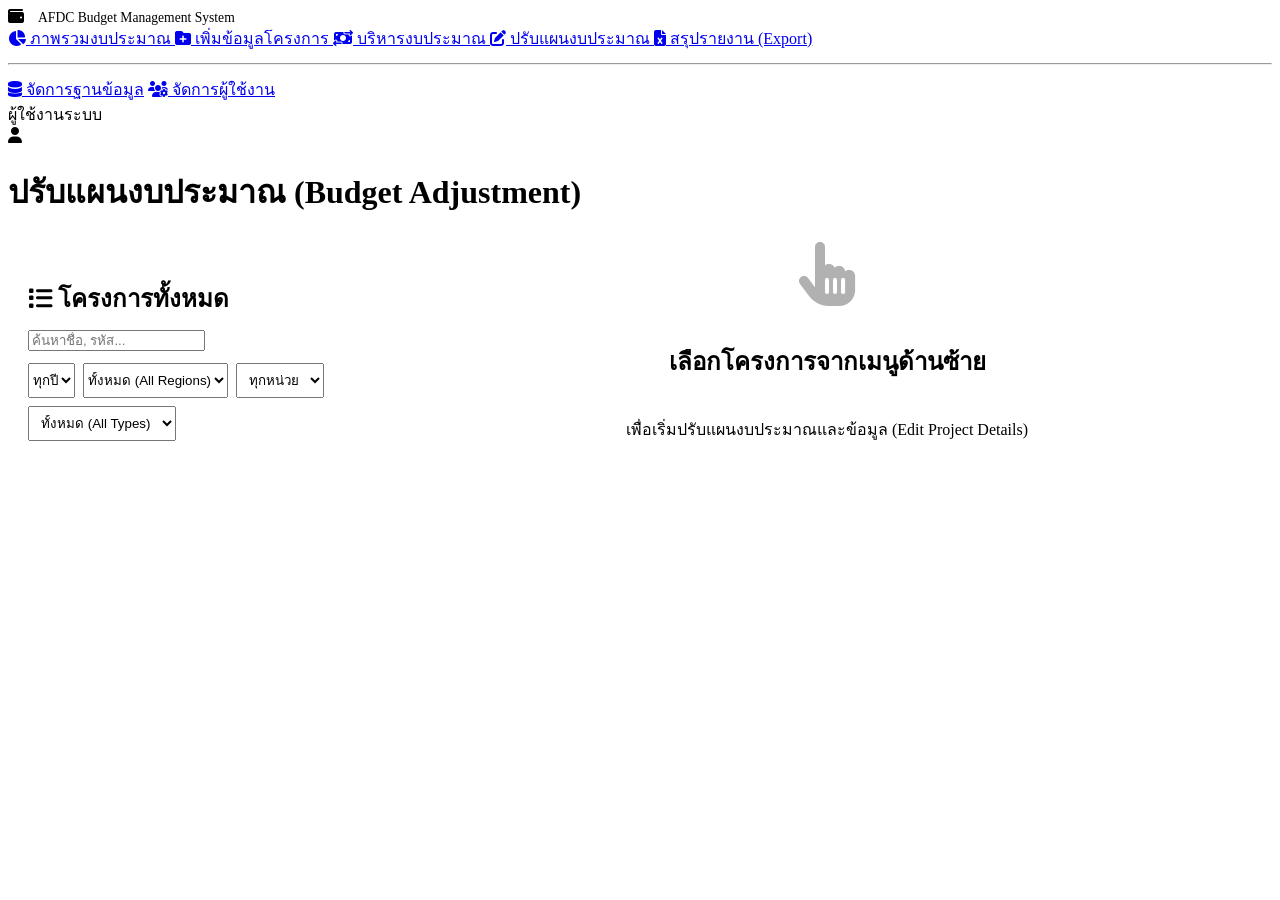
==== budget-adjustment.html @ 1e8126de "Add files via upload" ====
<!DOCTYPE html>
<html lang="th">

<head>
    <meta charset="UTF-8">
    <meta name="viewport" content="width=device-width, initial-scale=1.0">
    <title>AFDC Budget Management System - ปรับแผนงบประมาณ</title>
    <!-- Google Fonts -->
    <link href="https://fonts.googleapis.com/css2?family=Inter:wght@400;500;600;700&display=swap" rel="stylesheet">
    <!-- FontAwesome for Icons -->
    <link rel="stylesheet" href="https://cdnjs.cloudflare.com/ajax/libs/font-awesome/6.4.0/css/all.min.css">
    <!-- Custom CSS -->
    <link rel="stylesheet" href="css/style.css">
    <style>
        .split-layout {
            display: grid;
            grid-template-columns: 350px 1fr;
            gap: 24px;
            align-items: start;
        }

        .project-list-items {
            max-height: 600px;
            overflow-y: auto;
            border-top: 1px solid var(--border-color);
        }

        .project-item {
            padding: 16px;
            border-bottom: 1px solid var(--border-color);
            cursor: pointer;
            transition: var(--transition);
        }

        .project-item:hover {
            background-color: var(--secondary-color);
        }

        .project-item.active {
            background-color: rgba(37, 99, 235, 0.05);
            border-left: 3px solid var(--primary-color);
        }

        .project-item-title {
            font-weight: 600;
            color: var(--text-main);
            margin-bottom: 4px;
        }

        .project-item-subtitle {
            font-size: 0.85rem;
            color: var(--text-muted);
            margin-bottom: 8px;
        }

        .project-item-budget {
            font-weight: 600;
            color: var(--primary-color);
            font-size: 0.9rem;
        }

        /* Hide elements dynamically */
        .hidden {
            display: none !important;
        }
    </style>
</head>

<body>

    <!-- Sidebar -->
    <aside class="sidebar">
        <div class="sidebar-brand">
            <i class="fa-solid fa-wallet"></i>
            <span style="font-size: 0.85em; margin-left: 10px;">AFDC Budget Management System</span>
        </div>
        <nav class="sidebar-nav">
            <a href="index.html" class="nav-link">
                <i class="fa-solid fa-chart-pie"></i> ภาพรวมงบประมาณ
            </a>
            <a href="project-entry.html" class="nav-link">
                <i class="fa-solid fa-folder-plus"></i> เพิ่มข้อมูลโครงการ
            </a>
            <a href="budget-management.html" class="nav-link">
                <i class="fa-solid fa-money-bill-transfer"></i> บริหารงบประมาณ
            </a>
            <a href="budget-adjustment.html" class="nav-link active">
                <i class="fa-solid fa-pen-to-square"></i> ปรับแผนงบประมาณ
            </a>
            <a href="report.html" class="nav-link">
                <i class="fa-solid fa-file-excel"></i> สรุปรายงาน (Export)
            </a>
            <hr style="border-color: var(--sidebar-border); margin: 12px 0;">
            <a href="system-settings.html" class="nav-link"><i class="fa-solid fa-database"></i> จัดการฐานข้อมูล</a>
            <a href="user-management.html" class="nav-link"><i class="fa-solid fa-users-gear"></i> จัดการผู้ใช้งาน</a>
        </nav>
    </aside>

    <!-- Main Content -->
    <main class="main-wrapper">
        <header class="top-header">
            <div class="header-user">
                <span>ผู้ใช้งานระบบ</span>
                <div class="avatar"><i class="fa-solid fa-user"></i></div>
            </div>
        </header>

        <div class="content-area">
            <div class="page-header">
                <h1 class="page-title">ปรับแผนงบประมาณ (Budget Adjustment)</h1>
            </div>

            <div class="split-layout">

                <!-- Left Panel: Project List & Search -->
                <div class="card" style="padding: 0; overflow: hidden; height: fit-content;">
                    <div
                        style="padding: 20px; border-bottom: 1px solid var(--border-color); background: var(--secondary-color);">
                        <h2 class="card-title" style="margin-bottom: 12px;"><i class="fa-solid fa-list"></i>
                            โครงการทั้งหมด</h2>
                        <input type="text" id="searchInput" class="form-control" placeholder="ค้นหาชื่อ, รหัส..."
                            oninput="renderProjectList()" style="margin-bottom: 12px;">

                        <div style="display: flex; gap: 8px; flex-wrap: wrap;">
                            <select id="filterFiscalYear" class="form-control" onchange="renderProjectList()">
                                <option value="all">ทุกปี</option>
                            </select>
                            <select id="filterRegion" class="form-control"
                                onchange="updateUnitsFilter(); filterProjects();">
                                <option value="all">ทั้งหมด (All Regions)</option>
                            </select>
                            <select id="filterUnit" class="form-control" style="padding: 8px;"
                                onchange="renderProjectList()">
                                <option value="all">ทุกหน่วย</option>
                            </select>
                            <select id="filterProjectType" class="form-control" style="padding: 8px;"
                                onchange="renderProjectList()">
                                <option value="all">ทั้งหมด (All Types)</option>
                            </select>
                        </div>
                    </div>
                    <div class="project-list-items" id="projectListContainer">
                        <!-- Rendered by JS -->
                    </div>
                </div>

                <!-- Right Panel: Management Area -->
                <div id="managementArea" class="hidden">
                    <div class="card">
                        <h2 class="card-title"><i class="fa-solid fa-pen-to-square"></i> แก้ไขข้อมูลโครงการ (Edit
                            Project)</h2>
                        <form id="editProjectForm" onsubmit="handleEditProjectSubmit(event)">

                            <h3
                                style="margin-top: 10px; margin-bottom: 10px; font-size: 1rem; color: var(--primary-color);">
                                1. ข้อมูลทั่วไปและที่ตั้ง</h3>
                            <div class="form-row">
                                <div class="form-group">
                                    <label class="form-label">ปีงบประมาณ *</label>
                                    <select id="fieldFiscalYear" class="form-control" required>
                                        <option value="">-- เลือกปีงบประมาณ --</option>
                                    </select>
                                </div>
                                <div class="form-group">
                                    <label class="form-label">สำนักงานภาค (Region) *</label>
                                    <select id="fieldRegion" class="form-control" required onchange="updateUnitsEdit()">
                                        <option value="">-- กรูณาเลือกภาค --</option>
                                    </select>
                                </div>
                                <div class="form-group">
                                    <label class="form-label">หน่วย (Unit) *</label>
                                    <select id="fieldUnit" class="form-control" required>
                                        <option value="">-- กรูณาเลือกภาคก่อน --</option>
                                    </select>
                                </div>
                            </div>
                            <div class="form-row">
                                <div class="form-group">
                                    <label class="form-label">ประเภทโครงการ *</label>
                                    <select id="fieldProjectType" class="form-control" required
                                        onchange="updateSubItemEdit()">
                                        <option value="">-- เลือกประเภทโครงการ --</option>
                                    </select>
                                </div>
                                <div class="form-group">
                                    <label class="form-label">มิติงาน *</label>
                                    <input type="text" id="fieldWorkDim" class="form-control" required>
                                </div>
                            </div>
                            <div class="form-group">
                                <label class="form-label">รายการย่อย (Sub-item) *</label>
                                <input type="text" id="fieldSubItem" class="form-control" required>
                            </div>

                            <div class="form-row">
                                <div class="form-group"><label class="form-label">หมู่ที่ (Moo)</label><input
                                        type="text" id="fieldMoo" class="form-control"></div>
                                <div class="form-group"><label class="form-label">บ้าน (Village) *</label><input
                                        type="text" id="fieldVillage" class="form-control" required></div>
                                <div class="form-group"><label class="form-label">ตำบล (Tambon) *</label><input
                                        type="text" id="fieldTambon" class="form-control" required></div>
                            </div>
                            <div class="form-row">
                                <div class="form-group"><label class="form-label">อำเภอ (Amphoe) *</label><input
                                        type="text" id="fieldAmphoe" class="form-control" required></div>
                                <div class="form-group"><label class="form-label">จังหวัด (Province) *</label><input
                                        type="text" id="fieldProvince" class="form-control" required></div>
                            </div>

                            <h3
                                style="margin-top: 20px; margin-bottom: 10px; font-size: 1rem; color: var(--primary-color);">
                                2. งบประมาณและรหัสกิจกรรม</h3>
                            <div class="form-row">
                                <div class="form-group">
                                    <label class="form-label">ประเภทงบประมาณ *</label>
                                    <select id="fieldBudgetType" class="form-control" required>
                                        <option value="งบหลัก">งบหลัก</option>
                                        <option value="งบเสริม">งบเสริม</option>
                                        <option value="งบ กกล.">งบ กกล.</option>
                                        <option value="งบ รร.ตชด.">งบ รร.ตชด.</option>
                                    </select>
                                </div>
                                <div class="form-group">
                                    <label class="form-label">งบประมาณที่ได้รับอนุมัติ (หากเปลี่ยนจะกระทบยอดคงเหลือ)
                                        *</label>
                                    <input type="number" step="0.01" min="0" id="fieldBudgetAmount" class="form-control"
                                        required>
                                </div>
                            </div>
                            <div class="form-row">
                                <div class="form-group"><label class="form-label">รหัสศูนย์ต้นทุน</label><input
                                        type="text" id="fieldCostCenter" class="form-control"></div>
                                <div class="form-group"><label class="form-label">รหัสแหล่งของเงิน</label><input
                                        type="text" id="fieldFundingSource" class="form-control" required></div>
                                <div class="form-group"><label class="form-label">รหัสงบประมาณ</label><input type="text"
                                        id="fieldBudgetCode" class="form-control" required></div>
                            </div>
                            <div class="form-row">
                                <div class="form-group"><label class="form-label">รหัสกิจกรรมหลัก</label><input
                                        type="text" id="fieldMainActivity" class="form-control">
                                </div>
                                <div class="form-group"><label class="form-label">รหัสกิจกรรมย่อย</label><input
                                        type="text" id="fieldSubActivity" class="form-control">
                                </div>
                            </div>
                            <div class="form-row">
                                <div class="form-group"><label class="form-label">รหัสงบประมาณ บก.ทท.</label><input
                                        type="text" id="fieldRtarfCode" class="form-control" required></div>
                                <div class="form-group"><label class="form-label">รหัสงบประมาณ นทพ.</label><input
                                        type="text" id="fieldAfdcCode" class="form-control" required></div>
                            </div>

                            <div style="text-align: right; margin-top: 16px;">
                                <button type="submit" class="btn btn-primary"><i class="fa-solid fa-save"></i>
                                    บันทึกการปรับแผน (Save Changes)</button>
                            </div>
                        </form>
                    </div>
                </div>

                <!-- Placeholder when nothing selected -->
                <div id="placeholderArea"
                    style="display: flex; flex-direction: column; align-items: center; justify-content: center; height: 100%; color: var(--text-muted);">
                    <i class="fa-solid fa-hand-pointer" style="font-size: 4rem; margin-bottom: 16px; opacity: 0.3;"></i>
                    <h2>เลือกโครงการจากเมนูด้านซ้าย</h2>
                    <p>เพื่อเริ่มปรับแผนงบประมาณและข้อมูล (Edit Project Details)</p>
                </div>

            </div>
        </div>
    </main>

    <script src="js/app.js"></script>
    <script>
        let selectedProjectId = null;

        async function pageInit() {
            await initData();
            // Populate Fiscal Year
            const fySelect = document.getElementById('fieldFiscalYear');
            fySelect.innerHTML = '<option value="">-- เลือกปีงบประมาณ --</option>';
            const currentBEYear = new Date().getFullYear() + 543;
            for (let y = currentBEYear + 2; y >= currentBEYear - 5; y--) {
                fySelect.innerHTML += `<option value="${y}">${y}</option>`;
            }

            // Populate Fiscal Year filter for sidebar
            const fyFilter = document.getElementById('filterFiscalYear');
            fyFilter.innerHTML = '<option value="all">ทุกปี</option>';
            for (let y = currentBEYear + 2; y >= currentBEYear - 5; y--) {
                fyFilter.innerHTML += `<option value="${y}">${y}</option>`;
            }

            // Populate Filters
            const filterRegion = document.getElementById('filterRegion');
            filterRegion.innerHTML = '<option value="all">ทั้งหมด (All Regions)</option>';
            systemSettings.regions.forEach(r => { filterRegion.innerHTML += `<option value="${r}">${r}</option>`; });

            const filterType = document.getElementById('filterProjectType');
            filterType.innerHTML = '<option value="all">ทั้งหมด (All Types)</option>';
            systemSettings.projectTypes.forEach(t => { filterType.innerHTML += `<option value="${t.code}">${t.name}</option>`; });

            // Populate Form Fields
            const fieldRegion = document.getElementById('fieldRegion');
            fieldRegion.innerHTML = '<option value="">-- กรูณาเลือกภาค --</option>';
            systemSettings.regions.forEach(r => { fieldRegion.innerHTML += `<option value="${r}">${r}</option>`; });

            const fieldType = document.getElementById('fieldProjectType');
            fieldType.innerHTML = '<option value="">-- เลือกประเภทโครงการ --</option>';
            systemSettings.projectTypes.forEach(t => { fieldType.innerHTML += `<option value="${t.code}">${t.name}</option>`; });

            renderProjectList();
        }

        function updateUnitsFilter() {
            const region = document.getElementById('filterRegion').value;
            const unitSelect = document.getElementById('filterUnit');
            renderProjectList();
        }

        function renderProjectList() {
            const container = document.getElementById('projectListContainer');
            const search = document.getElementById('searchInput').value.toLowerCase();
            const filterFY = document.getElementById('filterFiscalYear').value;
            const filterRegion = document.getElementById('filterRegion').value;
            const filterUnit = document.getElementById('filterUnit').value;
            const filterType = document.getElementById('filterProjectType').value;

            container.innerHTML = '';

            const filteredProjects = projects.filter(p => {
                let match = true;
                if (filterFY !== 'all' && p.fiscalYear !== filterFY) match = false;
                if (filterRegion !== 'all' && p.region !== filterRegion) match = false;
                if (filterUnit !== 'all' && p.unit !== filterUnit) match = false;
                if (filterType !== 'all' && p.projectType !== filterType) match = false;

                // Search logic (Subitem, Unit, Codes)
                if (search) {
                    const searchStr = `${p.subItem} ${p.unit} ${p.budgetCode} ${p.rtarfCode} ${p.afdcCode}`.toLowerCase();
                    if (!searchStr.includes(search)) match = false;
                }
                return match;
            });

            if (filteredProjects.length === 0) {
                container.innerHTML = '<div style="padding: 20px; text-align: center; color: var(--text-muted);">ไม่พบข้อมูลโครงการ</div>';
                return;
            }

            filteredProjects.forEach(p => {
                // Determine display name
                const displayName = p.subItem ? p.subItem :
                    (p.budgetCode || p.rtarfCode || "โครงการไม่มีชื่อ");

                const div = document.createElement('div');
                div.className = `project-item ${p.id === selectedProjectId ? 'active' : ''}`;
                div.onclick = () => selectProject(p.id);

                div.innerHTML = `
                    <div class="project-item-title">${displayName}</div>
                    <div class="project-item-subtitle">${p.region} | ${p.unit}</div>
                    <div class="project-item-budget">คงเหลือ: ${formatCurrency(p.remainingBudget)}</div>
                `;
                container.appendChild(div);
            });
        }

        function updateUnitsEdit() {
            const region = document.getElementById('fieldRegion').value;
            const unitSelect = document.getElementById('fieldUnit');
            unitSelect.innerHTML = '<option value="">-- กรูณาเลือกภาคก่อน --</option>';

            if (region !== '' && systemSettings.units[region]) {
                systemSettings.units[region].forEach(unit => {
                    unitSelect.innerHTML += `<option value="${unit}">${unit}</option>`;
                });
            }
        }

        function updateSubItemEdit() {
            const typeCode = document.getElementById('fieldProjectType').value;
            const subItemSelect = document.getElementById('fieldSubItem');
            subItemSelect.innerHTML = '<option value="">-- เลือกรายการย่อย --</option>';

            if (typeCode && systemSettings.subItems[typeCode]) {
                systemSettings.subItems[typeCode].forEach(item => {
                    subItemSelect.innerHTML += `<option value="${item}">${item}</option>`;
                });
            }
        }

        function selectProject(id) {
            selectedProjectId = id;
            renderProjectList(); // Update active state class

            const project = getProject(id);
            if (!project) return;

            // Toggle visibility
            document.getElementById('placeholderArea').classList.add('hidden');
            document.getElementById('managementArea').classList.remove('hidden');

            // Pre-fill Edit Form
            document.getElementById('fieldFiscalYear').value = project.fiscalYear || '';
            document.getElementById('fieldRegion').value = project.region || '';
            updateUnitsEdit();
            document.getElementById('fieldUnit').value = project.unit || '';
            document.getElementById('fieldProjectType').value = project.projectType || '';
            updateSubItemEdit();
            document.getElementById('fieldSubItem').value = project.subItem || '';
            document.getElementById('fieldWorkDim').value = project.workDim || '';

            // Location
            if (project.location) {
                document.getElementById('fieldMoo').value = project.location.moo || '';
                document.getElementById('fieldVillage').value = project.location.village || '';
                document.getElementById('fieldTambon').value = project.location.tambon || '';
                document.getElementById('fieldAmphoe').value = project.location.amphoe || '';
                document.getElementById('fieldProvince').value = project.location.province || '';
            }

            // Budget
            document.getElementById('fieldBudgetType').value = project.budgetType || '';
            document.getElementById('fieldBudgetAmount').value = project.budgetAmount || '';

            // Codes
            document.getElementById('fieldCostCenter').value = project.costCenter || '';
            document.getElementById('fieldFundingSource').value = project.fundingSource || '';
            document.getElementById('fieldBudgetCode').value = project.budgetCode || '';
            document.getElementById('fieldMainActivity').value = project.mainActivity || '';
            document.getElementById('fieldSubActivity').value = project.subActivity || '';
            document.getElementById('fieldRtarfCode').value = project.rtarfCode || '';
            document.getElementById('fieldAfdcCode').value = project.afdcCode || '';
        }

        async function handleEditProjectSubmit(e) {
            e.preventDefault();
            if (!selectedProjectId) return;

            // Get original project to detect budget change
            const originalProject = getProject(selectedProjectId);
            const originalBudget = parseFloat(originalProject.budgetAmount) || 0;

            const updatedData = {
                fiscalYear: document.getElementById('fieldFiscalYear').value,
                region: document.getElementById('fieldRegion').value,
                unit: document.getElementById('fieldUnit').value,
                projectType: document.getElementById('fieldProjectType').value,
                subItem: document.getElementById('fieldSubItem').value,
                workDim: document.getElementById('fieldWorkDim').value,
                location: {
                    moo: document.getElementById('fieldMoo').value,
                    village: document.getElementById('fieldVillage').value,
                    tambon: document.getElementById('fieldTambon').value,
                    amphoe: document.getElementById('fieldAmphoe').value,
                    province: document.getElementById('fieldProvince').value
                },
                budgetAmount: document.getElementById('fieldBudgetAmount').value,
                budgetType: document.getElementById('fieldBudgetType').value,
                costCenter: document.getElementById('fieldCostCenter').value,
                fundingSource: document.getElementById('fieldFundingSource').value,
                budgetCode: document.getElementById('fieldBudgetCode').value,
                mainActivity: document.getElementById('fieldMainActivity').value,
                subActivity: document.getElementById('fieldSubActivity').value,
                rtarfCode: document.getElementById('fieldRtarfCode').value,
                afdcCode: document.getElementById('fieldAfdcCode').value
            };

            const success = await updateProjectDetails(selectedProjectId, updatedData);

            if (success) {
                // Record adjustment transaction if budget changed
                const newBudget = parseFloat(updatedData.budgetAmount) || 0;
                const diff = newBudget - originalBudget;
                if (diff !== 0) {
                    const adjustTx = {
                        id: generateId(),
                        projectId: selectedProjectId,
                        type: 'budget_adjust',
                        amount: Math.abs(diff),
                        direction: diff > 0 ? 'increase' : 'decrease',
                        description: diff > 0
                            ? `ปรับแผนเพิ่มงบประมาณ ${Math.abs(diff).toLocaleString('th-TH', { minimumFractionDigits: 2 })} บาท (${originalBudget.toLocaleString('th-TH')} → ${newBudget.toLocaleString('th-TH')})`
                            : `ปรับแผนลดงบประมาณ ${Math.abs(diff).toLocaleString('th-TH', { minimumFractionDigits: 2 })} บาท (${originalBudget.toLocaleString('th-TH')} → ${newBudget.toLocaleString('th-TH')})`,
                        timestamp: new Date().toISOString()
                    };
                    transactions.push(adjustTx);
                    await saveData();
                }

                alert('แก้ไขข้อมูลโครงการสำเร็จ! (Project Updated)');
                renderProjectList();
            } else {
                alert('เกิดข้อผิดพลาดในการบันทึกข้อมูล');
            }
        }


    </script>
</body>

</html>
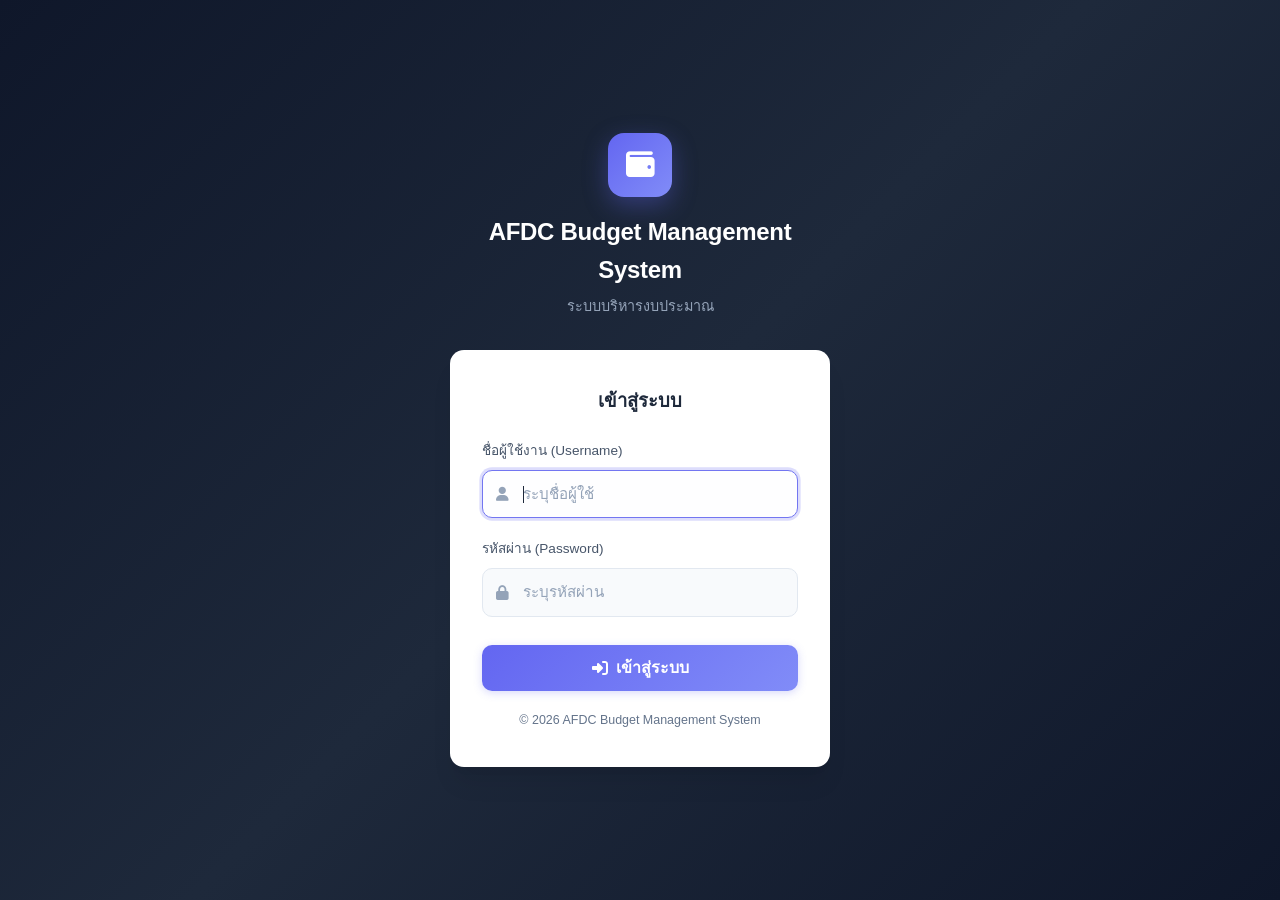
==== commit 5773d7cf: "Add files via upload" ====
--- a/budget-adjustment.html
+++ b/budget-adjustment.html
@@ -10,7 +10,7 @@
     <!-- FontAwesome for Icons -->
     <link rel="stylesheet" href="https://cdnjs.cloudflare.com/ajax/libs/font-awesome/6.4.0/css/all.min.css">
     <!-- Custom CSS -->
-    <link rel="stylesheet" href="css/style.css">
+    <link rel="stylesheet" href="style.css">
     <style>
         .split-layout {
             display: grid;
@@ -99,6 +99,9 @@
     <!-- Main Content -->
     <main class="main-wrapper">
         <header class="top-header">
+            <button class="menu-toggle" onclick="toggleSidebar()" title="เปิดเมนู">
+                <i class="fa-solid fa-bars"></i>
+            </button>
             <div class="header-user">
                 <span>ผู้ใช้งานระบบ</span>
                 <div class="avatar"><i class="fa-solid fa-user"></i></div>
@@ -270,7 +273,7 @@
         </div>
     </main>
 
-    <script src="js/app.js"></script>
+    <script src="app.js"></script>
     <script>
         let selectedProjectId = null;
 
--- a/style.css
+++ b/style.css
@@ -0,0 +1,965 @@
+/* =============================================
+   PREMIUM DESIGN SYSTEM - Budget Management
+   ============================================= */
+
+/* --- Design Tokens --- */
+:root {
+    /* Primary Palette - Rich Indigo */
+    --primary-color: #6366f1;
+    --primary-hover: #4f46e5;
+    --primary-light: rgba(99, 102, 241, 0.08);
+    --primary-glow: rgba(99, 102, 241, 0.25);
+    --primary-gradient-end: #818cf8;
+
+    /* Neutrals */
+    --text-main: #1e293b;
+    --text-secondary: #475569;
+    --text-muted: #94a3b8;
+    --text-white: #f8fafc;
+
+    /* Backgrounds */
+    --bg-main: #f1f5f9;
+    --bg-card: #ffffff;
+    --bg-input: #f8fafc;
+    --bg-hover: rgba(99, 102, 241, 0.04);
+
+    /* Sidebar - Dark Theme */
+    --sidebar-bg: #0f172a;
+    --sidebar-bg-hover: rgba(255, 255, 255, 0.06);
+    --sidebar-bg-active: rgba(99, 102, 241, 0.15);
+    --sidebar-text: #94a3b8;
+    --sidebar-text-active: #e0e7ff;
+    --sidebar-border: rgba(255, 255, 255, 0.06);
+    --sidebar-width: 270px;
+
+    /* Borders */
+    --border-color: #e2e8f0;
+    --border-light: #f1f5f9;
+
+    /* Status Colors */
+    --success: #10b981;
+    --success-light: rgba(16, 185, 129, 0.1);
+    --warning: #f59e0b;
+    --warning-light: rgba(245, 158, 11, 0.1);
+    --danger: #ef4444;
+    --danger-light: rgba(239, 68, 68, 0.1);
+    --info: #3b82f6;
+    --info-light: rgba(59, 130, 246, 0.1);
+
+    /* Sizing */
+    --header-height: 64px;
+    --radius-sm: 6px;
+    --radius-md: 10px;
+    --radius-lg: 14px;
+    --radius-xl: 20px;
+
+    /* Shadows */
+    --shadow-xs: 0 1px 2px rgba(0, 0, 0, 0.04);
+    --shadow-sm: 0 1px 3px rgba(0, 0, 0, 0.06), 0 1px 2px rgba(0, 0, 0, 0.04);
+    --shadow-md: 0 4px 6px -1px rgba(0, 0, 0, 0.07), 0 2px 4px -2px rgba(0, 0, 0, 0.05);
+    --shadow-lg: 0 10px 15px -3px rgba(0, 0, 0, 0.08), 0 4px 6px -4px rgba(0, 0, 0, 0.05);
+    --shadow-xl: 0 20px 25px -5px rgba(0, 0, 0, 0.08), 0 8px 10px -6px rgba(0, 0, 0, 0.04);
+    --shadow-primary: 0 4px 14px rgba(99, 102, 241, 0.25);
+    --shadow-card-hover: 0 12px 24px -4px rgba(0, 0, 0, 0.1);
+
+    /* Transitions */
+    --transition-fast: all 0.15s ease;
+    --transition: all 0.25s cubic-bezier(0.4, 0, 0.2, 1);
+    --transition-slow: all 0.35s cubic-bezier(0.4, 0, 0.2, 1);
+}
+
+/* --- Theme Overrides --- */
+body.theme-emerald {
+    --primary-color: #10b981;
+    --primary-hover: #059669;
+    --primary-light: rgba(16, 185, 129, 0.08);
+    --primary-glow: rgba(16, 185, 129, 0.25);
+    --primary-gradient-end: #34d399;
+    --sidebar-bg-active: rgba(16, 185, 129, 0.15);
+}
+
+body.theme-rose {
+    --primary-color: #f43f5e;
+    --primary-hover: #e11d48;
+    --primary-light: rgba(244, 63, 94, 0.08);
+    --primary-glow: rgba(244, 63, 94, 0.25);
+    --primary-gradient-end: #fb7185;
+    --sidebar-bg-active: rgba(244, 63, 94, 0.15);
+}
+
+body.theme-amber {
+    --primary-color: #f59e0b;
+    --primary-hover: #d97706;
+    --primary-light: rgba(245, 158, 11, 0.08);
+    --primary-glow: rgba(245, 158, 11, 0.25);
+    --primary-gradient-end: #fbbf24;
+    --sidebar-bg-active: rgba(245, 158, 11, 0.15);
+}
+
+/* --- Reset & Base --- */
+*,
+*::before,
+*::after {
+    margin: 0;
+    padding: 0;
+    box-sizing: border-box;
+}
+
+html {
+    scroll-behavior: smooth;
+    -webkit-font-smoothing: antialiased;
+    -moz-osx-font-smoothing: grayscale;
+}
+
+body {
+    font-family: 'Inter', -apple-system, BlinkMacSystemFont, 'Segoe UI', Roboto, sans-serif;
+    background-color: var(--bg-main);
+    color: var(--text-main);
+    display: flex;
+    min-height: 100vh;
+    line-height: 1.6;
+    font-size: 14px;
+}
+
+/* =============================================
+   SIDEBAR
+   ============================================= */
+.sidebar {
+    width: var(--sidebar-width);
+    background: var(--sidebar-bg);
+    display: flex;
+    flex-direction: column;
+    position: fixed;
+    height: 100vh;
+    z-index: 100;
+    transition: var(--transition);
+    overflow-y: auto;
+    overflow-x: hidden;
+}
+
+.sidebar-brand {
+    height: var(--header-height);
+    display: flex;
+    align-items: center;
+    padding: 0 24px;
+    font-size: 1.2rem;
+    font-weight: 700;
+    color: #fff;
+    border-bottom: 1px solid var(--sidebar-border);
+    letter-spacing: -0.3px;
+    flex-shrink: 0;
+}
+
+.sidebar-brand i {
+    font-size: 1.3rem;
+    background: linear-gradient(135deg, var(--primary-color), var(--primary-gradient-end));
+    -webkit-background-clip: text;
+    -webkit-text-fill-color: transparent;
+    background-clip: text;
+}
+
+.sidebar-nav {
+    flex: 1;
+    padding: 16px 12px;
+    display: flex;
+    flex-direction: column;
+    gap: 4px;
+}
+
+.nav-link {
+    display: flex;
+    align-items: center;
+    padding: 11px 16px;
+    color: var(--sidebar-text);
+    text-decoration: none;
+    border-radius: var(--radius-md);
+    font-weight: 500;
+    font-size: 0.88rem;
+    transition: var(--transition);
+    position: relative;
+    overflow: hidden;
+}
+
+.nav-link i {
+    width: 22px;
+    font-size: 1rem;
+    margin-right: 12px;
+    text-align: center;
+    transition: var(--transition);
+}
+
+.nav-link:hover {
+    background-color: var(--sidebar-bg-hover);
+    color: var(--sidebar-text-active);
+}
+
+.nav-link:hover i {
+    color: var(--primary-color);
+}
+
+.nav-link.active {
+    background: var(--sidebar-bg-active);
+    color: var(--sidebar-text-active);
+    font-weight: 600;
+}
+
+.nav-link.active::before {
+    content: '';
+    position: absolute;
+    left: 0;
+    top: 50%;
+    transform: translateY(-50%);
+    width: 3px;
+    height: 24px;
+    background: linear-gradient(180deg, var(--primary-color), var(--primary-gradient-end));
+    border-radius: 0 4px 4px 0;
+}
+
+.nav-link.active i {
+    color: var(--primary-color);
+}
+
+/* =============================================
+   MAIN CONTENT WRAPPER
+   ============================================= */
+.main-wrapper {
+    flex: 1;
+    margin-left: var(--sidebar-width);
+    display: flex;
+    flex-direction: column;
+    min-width: 0;
+    background: var(--bg-main);
+}
+
+/* =============================================
+   TOP HEADER
+   ============================================= */
+.top-header {
+    height: var(--header-height);
+    background: var(--bg-card);
+    border-bottom: 1px solid var(--border-color);
+    display: flex;
+    align-items: center;
+    justify-content: space-between;
+    /* Changed from flex-end */
+    padding: 0 24px;
+    position: sticky;
+    top: 0;
+    z-index: 90;
+    backdrop-filter: blur(12px);
+    background: rgba(255, 255, 255, 0.85);
+}
+
+.menu-toggle {
+    display: none;
+    background: none;
+    border: none;
+    font-size: 1.25rem;
+    color: var(--text-main);
+    cursor: pointer;
+    width: 40px;
+    height: 40px;
+    border-radius: var(--radius-md);
+    align-items: center;
+    justify-content: center;
+    transition: var(--transition-fast);
+}
+
+.menu-toggle:hover {
+    background: var(--bg-hover);
+}
+
+.sidebar-overlay {
+    position: fixed;
+    top: 0;
+    left: 0;
+    width: 100vw;
+    height: 100vh;
+    background: rgba(0, 0, 0, 0.5);
+    backdrop-filter: blur(4px);
+    z-index: 95;
+    display: none;
+    opacity: 0;
+    transition: opacity 0.3s ease;
+}
+
+.sidebar-overlay.show {
+    display: block;
+    opacity: 1;
+}
+
+.header-user {
+    display: flex;
+    align-items: center;
+    gap: 12px;
+    background: #f8fafc;
+    padding: 6px 6px 6px 16px;
+    border-radius: 50px;
+    border: 1px solid var(--border-color);
+    transition: all 0.3s;
+}
+
+.header-user:hover {
+    box-shadow: var(--shadow-sm);
+    border-color: #cbd5e1;
+}
+
+.user-details {
+    display: flex;
+    flex-direction: column;
+    align-items: flex-end;
+    line-height: 1.1;
+}
+
+.user-name {
+    font-weight: 600;
+    font-size: 0.9rem;
+    color: var(--text-main);
+}
+
+.user-role-container {
+    margin-top: 4px;
+}
+
+.user-role-container .badge {
+    padding: 3px 8px;
+    font-size: 0.7rem;
+}
+
+.avatar {
+    width: 38px;
+    height: 38px;
+    background: linear-gradient(135deg, var(--primary-color), var(--primary-gradient-end));
+    color: white;
+    border-radius: 50%;
+    display: flex;
+    align-items: center;
+    justify-content: center;
+    font-size: 1.1rem;
+    font-weight: 600;
+    box-shadow: 0 4px 10px rgba(99, 102, 241, 0.25);
+    border: 2px solid white;
+}
+
+.header-divider {
+    width: 1px;
+    height: 24px;
+    background-color: var(--border-color);
+    margin: 0 2px;
+}
+
+.btn-logout {
+    background: none;
+    border: none;
+    color: #94a3b8;
+    font-size: 1.1rem;
+    cursor: pointer;
+    width: 36px;
+    height: 36px;
+    border-radius: 50%;
+    display: flex;
+    align-items: center;
+    justify-content: center;
+    transition: all 0.2s;
+}
+
+.btn-logout:hover {
+    color: var(--danger);
+    background: var(--danger-light);
+}
+
+/* =============================================
+   CONTENT AREA
+   ============================================= */
+.content-area {
+    padding: 28px 32px;
+    flex: 1;
+}
+
+/* =============================================
+   PAGE HEADER
+   ============================================= */
+.page-header {
+    display: flex;
+    justify-content: space-between;
+    align-items: center;
+    margin-bottom: 28px;
+}
+
+.page-title {
+    font-size: 1.5rem;
+    font-weight: 700;
+    color: var(--text-main);
+    letter-spacing: -0.3px;
+}
+
+/* =============================================
+   CARDS
+   ============================================= */
+.card {
+    background: var(--bg-card);
+    border-radius: var(--radius-lg);
+    box-shadow: var(--shadow-sm);
+    padding: 24px;
+    margin-bottom: 24px;
+    border: 1px solid var(--border-color);
+    transition: var(--transition);
+}
+
+.card:hover {
+    box-shadow: var(--shadow-md);
+}
+
+.card-title {
+    font-size: 1rem;
+    font-weight: 600;
+    margin-bottom: 20px;
+    color: var(--text-main);
+    display: flex;
+    align-items: center;
+    gap: 10px;
+}
+
+.card-title i {
+    color: var(--primary-color);
+    font-size: 0.95rem;
+}
+
+/* =============================================
+   GRID LAYOUTS
+   ============================================= */
+.grid-cards {
+    display: grid;
+    grid-template-columns: repeat(auto-fit, minmax(260px, 1fr));
+    gap: 20px;
+    margin-bottom: 24px;
+}
+
+/* =============================================
+   STAT CARDS
+   ============================================= */
+.stat-card {
+    display: flex;
+    align-items: center;
+    padding: 22px 24px;
+    background: var(--bg-card);
+    border-radius: var(--radius-lg);
+    box-shadow: var(--shadow-sm);
+    border: 1px solid var(--border-color);
+    transition: var(--transition);
+    position: relative;
+    overflow: hidden;
+}
+
+.stat-card::after {
+    content: '';
+    position: absolute;
+    top: 0;
+    right: 0;
+    width: 100px;
+    height: 100px;
+    border-radius: 50%;
+    opacity: 0.04;
+    transform: translate(30%, -30%);
+    transition: var(--transition);
+}
+
+.stat-card:hover {
+    transform: translateY(-3px);
+    box-shadow: var(--shadow-card-hover);
+}
+
+.stat-card:hover::after {
+    opacity: 0.08;
+    transform: translate(25%, -25%) scale(1.2);
+}
+
+.stat-icon {
+    width: 52px;
+    height: 52px;
+    border-radius: var(--radius-md);
+    display: flex;
+    align-items: center;
+    justify-content: center;
+    font-size: 1.4rem;
+    margin-right: 18px;
+    flex-shrink: 0;
+    position: relative;
+    z-index: 1;
+}
+
+.stat-icon.primary {
+    background: linear-gradient(135deg, rgba(99, 102, 241, 0.12), rgba(99, 102, 241, 0.06));
+    color: var(--primary-color);
+}
+
+.stat-icon.success {
+    background: linear-gradient(135deg, rgba(16, 185, 129, 0.12), rgba(16, 185, 129, 0.06));
+    color: var(--success);
+}
+
+.stat-icon.warning {
+    background: linear-gradient(135deg, rgba(245, 158, 11, 0.12), rgba(245, 158, 11, 0.06));
+    color: var(--warning);
+}
+
+.stat-icon.danger {
+    background: linear-gradient(135deg, rgba(239, 68, 68, 0.12), rgba(239, 68, 68, 0.06));
+    color: var(--danger);
+}
+
+.stat-card:nth-child(1)::after {
+    background: var(--primary-color);
+}
+
+.stat-card:nth-child(2)::after {
+    background: var(--warning);
+}
+
+.stat-card:nth-child(3)::after {
+    background: var(--info);
+}
+
+.stat-card:nth-child(4)::after {
+    background: var(--success);
+}
+
+.stat-details h3 {
+    font-size: 0.75rem;
+    color: var(--text-muted);
+    font-weight: 500;
+    margin-bottom: 6px;
+    text-transform: uppercase;
+    letter-spacing: 0.6px;
+}
+
+.stat-details p {
+    font-size: 1.5rem;
+    font-weight: 700;
+    color: var(--text-main);
+    letter-spacing: -0.5px;
+}
+
+/* =============================================
+   FORMS & INPUTS
+   ============================================= */
+.form-group {
+    margin-bottom: 20px;
+}
+
+.form-label {
+    display: block;
+    font-weight: 500;
+    margin-bottom: 6px;
+    color: var(--text-secondary);
+    font-size: 0.85rem;
+}
+
+.form-control {
+    width: 100%;
+    padding: 10px 14px;
+    border: 1.5px solid var(--border-color);
+    border-radius: var(--radius-md);
+    font-size: 0.9rem;
+    color: var(--text-main);
+    transition: var(--transition);
+    background-color: var(--bg-input);
+    font-family: inherit;
+    line-height: 1.5;
+}
+
+.form-control::placeholder {
+    color: var(--text-muted);
+}
+
+.form-control:hover {
+    border-color: #cbd5e1;
+}
+
+.form-control:focus {
+    outline: none;
+    border-color: var(--primary-color);
+    background-color: #fff;
+    box-shadow: 0 0 0 3px var(--primary-glow);
+}
+
+select.form-control {
+    cursor: pointer;
+    appearance: none;
+    background-image: url("data:image/svg+xml,%3Csvg xmlns='http://www.w3.org/2000/svg' width='12' height='12' viewBox='0 0 12 12'%3E%3Cpath fill='%2394a3b8' d='M6 8.825L.35 3.175l.7-.7L6 7.425l4.95-4.95.7.7z'/%3E%3C/svg%3E");
+    background-repeat: no-repeat;
+    background-position: right 14px center;
+    padding-right: 36px;
+}
+
+.form-row {
+    display: grid;
+    grid-template-columns: repeat(auto-fit, minmax(240px, 1fr));
+    gap: 20px;
+}
+
+/* =============================================
+   BUTTONS
+   ============================================= */
+.btn {
+    display: inline-flex;
+    align-items: center;
+    justify-content: center;
+    gap: 8px;
+    padding: 10px 22px;
+    border-radius: var(--radius-md);
+    font-weight: 600;
+    font-size: 0.88rem;
+    cursor: pointer;
+    border: none;
+    transition: var(--transition);
+    text-decoration: none;
+    font-family: inherit;
+    line-height: 1.4;
+    position: relative;
+    overflow: hidden;
+}
+
+.btn:active {
+    transform: scale(0.97);
+}
+
+/* Primary Button */
+.btn-primary {
+    background: linear-gradient(135deg, var(--primary-color), var(--primary-gradient-end));
+    color: white;
+    box-shadow: 0 2px 8px rgba(99, 102, 241, 0.25);
+}
+
+.btn-primary:hover {
+    background: linear-gradient(135deg, var(--primary-hover), #6366f1);
+    box-shadow: var(--shadow-primary);
+    transform: translateY(-1px);
+}
+
+/* Outline Button */
+.btn-outline {
+    background: transparent;
+    border: 1.5px solid var(--border-color);
+    color: var(--text-secondary);
+}
+
+.btn-outline:hover {
+    background: var(--bg-input);
+    border-color: #cbd5e1;
+    color: var(--text-main);
+    transform: translateY(-1px);
+}
+
+/* Success Button */
+.btn-success {
+    background: linear-gradient(135deg, var(--success), #059669);
+    color: white;
+    box-shadow: 0 2px 8px rgba(16, 185, 129, 0.25);
+}
+
+.btn-success:hover {
+    box-shadow: 0 4px 14px rgba(16, 185, 129, 0.3);
+    transform: translateY(-1px);
+}
+
+/* Danger Button */
+.btn-danger {
+    background: linear-gradient(135deg, var(--danger), #dc2626);
+    color: white;
+    box-shadow: 0 2px 8px rgba(239, 68, 68, 0.2);
+}
+
+.btn-danger:hover {
+    box-shadow: 0 4px 14px rgba(239, 68, 68, 0.3);
+    transform: translateY(-1px);
+}
+
+/* =============================================
+   TABLES
+   ============================================= */
+.table-responsive {
+    overflow-x: auto;
+    border-radius: var(--radius-md);
+}
+
+.table {
+    width: 100%;
+    border-collapse: separate;
+    border-spacing: 0;
+}
+
+.table th,
+.table td {
+    padding: 14px 16px;
+    text-align: left;
+    border-bottom: 1px solid var(--border-light);
+}
+
+.table th {
+    background: var(--bg-input);
+    font-weight: 600;
+    color: var(--text-muted);
+    font-size: 0.78rem;
+    text-transform: uppercase;
+    letter-spacing: 0.5px;
+    position: sticky;
+    top: 0;
+    z-index: 5;
+    white-space: nowrap;
+}
+
+.table th:first-child {
+    border-radius: var(--radius-md) 0 0 0;
+}
+
+.table th:last-child {
+    border-radius: 0 var(--radius-md) 0 0;
+}
+
+.table tbody tr {
+    transition: var(--transition-fast);
+}
+
+.table tbody tr:hover {
+    background-color: var(--bg-hover);
+}
+
+.table tbody tr:last-child td {
+    border-bottom: none;
+}
+
+/* =============================================
+   BADGES
+   ============================================= */
+.badge {
+    padding: 5px 12px;
+    border-radius: var(--radius-xl);
+    font-size: 0.72rem;
+    font-weight: 600;
+    display: inline-flex;
+    align-items: center;
+    gap: 5px;
+    letter-spacing: 0.2px;
+}
+
+.badge-primary {
+    background: var(--primary-light);
+    color: var(--primary-color);
+}
+
+.badge-success {
+    background: var(--success-light);
+    color: var(--success);
+}
+
+.badge-warning {
+    background: var(--warning-light);
+    color: var(--warning);
+}
+
+.badge-danger {
+    background: var(--danger-light);
+    color: var(--danger);
+}
+
+/* =============================================
+   UTILITIES
+   ============================================= */
+.text-right {
+    text-align: right;
+}
+
+.text-center {
+    text-align: center;
+}
+
+.mt-2 {
+    margin-top: 0.5rem;
+}
+
+.mt-4 {
+    margin-top: 1.5rem;
+}
+
+.mb-2 {
+    margin-bottom: 0.5rem;
+}
+
+.mb-4 {
+    margin-bottom: 1.5rem;
+}
+
+.flex-between {
+    display: flex;
+    justify-content: space-between;
+    align-items: center;
+}
+
+.gap-2 {
+    gap: 0.5rem;
+}
+
+.gap-4 {
+    gap: 1rem;
+}
+
+.hidden {
+    display: none !important;
+}
+
+/* =============================================
+   SCROLLBARS
+   ============================================= */
+::-webkit-scrollbar {
+    width: 6px;
+    height: 6px;
+}
+
+::-webkit-scrollbar-track {
+    background: transparent;
+}
+
+::-webkit-scrollbar-thumb {
+    background: #cbd5e1;
+    border-radius: 10px;
+}
+
+::-webkit-scrollbar-thumb:hover {
+    background: #94a3b8;
+}
+
+/* Sidebar scrollbar */
+.sidebar::-webkit-scrollbar-thumb {
+    background: rgba(255, 255, 255, 0.1);
+}
+
+.sidebar::-webkit-scrollbar-thumb:hover {
+    background: rgba(255, 255, 255, 0.2);
+}
+
+/* =============================================
+   RESPONSIVE DESIGN
+   ============================================= */
+@media (max-width: 1024px) {
+    :root {
+        --sidebar-width: 220px;
+    }
+
+    .content-area {
+        padding: 20px;
+    }
+}
+
+@media (max-width: 768px) {
+    .sidebar {
+        transform: translateX(-100%);
+        width: 270px;
+    }
+
+    .sidebar.open {
+        transform: translateX(0);
+    }
+
+    .main-wrapper {
+        margin-left: 0;
+    }
+
+    .menu-toggle {
+        display: flex;
+    }
+
+    .top-header {
+        padding: 0 16px;
+    }
+
+    .content-area {
+        padding: 16px;
+    }
+
+    .page-header {
+        flex-direction: column;
+        align-items: flex-start;
+        gap: 12px;
+    }
+
+    .page-title {
+        font-size: 1.25rem;
+    }
+
+    .grid-cards {
+        grid-template-columns: 1fr;
+    }
+
+    .form-row {
+        grid-template-columns: 1fr;
+    }
+
+    .stat-card {
+        padding: 18px;
+    }
+
+    .stat-icon {
+        width: 44px;
+        height: 44px;
+        font-size: 1.2rem;
+    }
+
+    .stat-details p {
+        font-size: 1.25rem;
+    }
+
+    .table th,
+    .table td {
+        padding: 10px 12px;
+        font-size: 0.85rem;
+    }
+}
+
+/* =============================================
+   ANIMATIONS
+   ============================================= */
+@keyframes fadeIn {
+    from {
+        opacity: 0;
+        transform: translateY(8px);
+    }
+
+    to {
+        opacity: 1;
+        transform: translateY(0);
+    }
+}
+
+@keyframes slideInUp {
+    from {
+        opacity: 0;
+        transform: translateY(20px);
+    }
+
+    to {
+        opacity: 1;
+        transform: translateY(0);
+    }
+}
+
+.card,
+.stat-card {
+    animation: fadeIn 0.4s ease forwards;
+}
+
+.stat-card:nth-child(1) {
+    animation-delay: 0s;
+}
+
+.stat-card:nth-child(2) {
+    animation-delay: 0.06s;
+}
+
+.stat-card:nth-child(3) {
+    animation-delay: 0.12s;
+}
+
+.stat-card:nth-child(4) {
+    animation-delay: 0.18s;
+}
